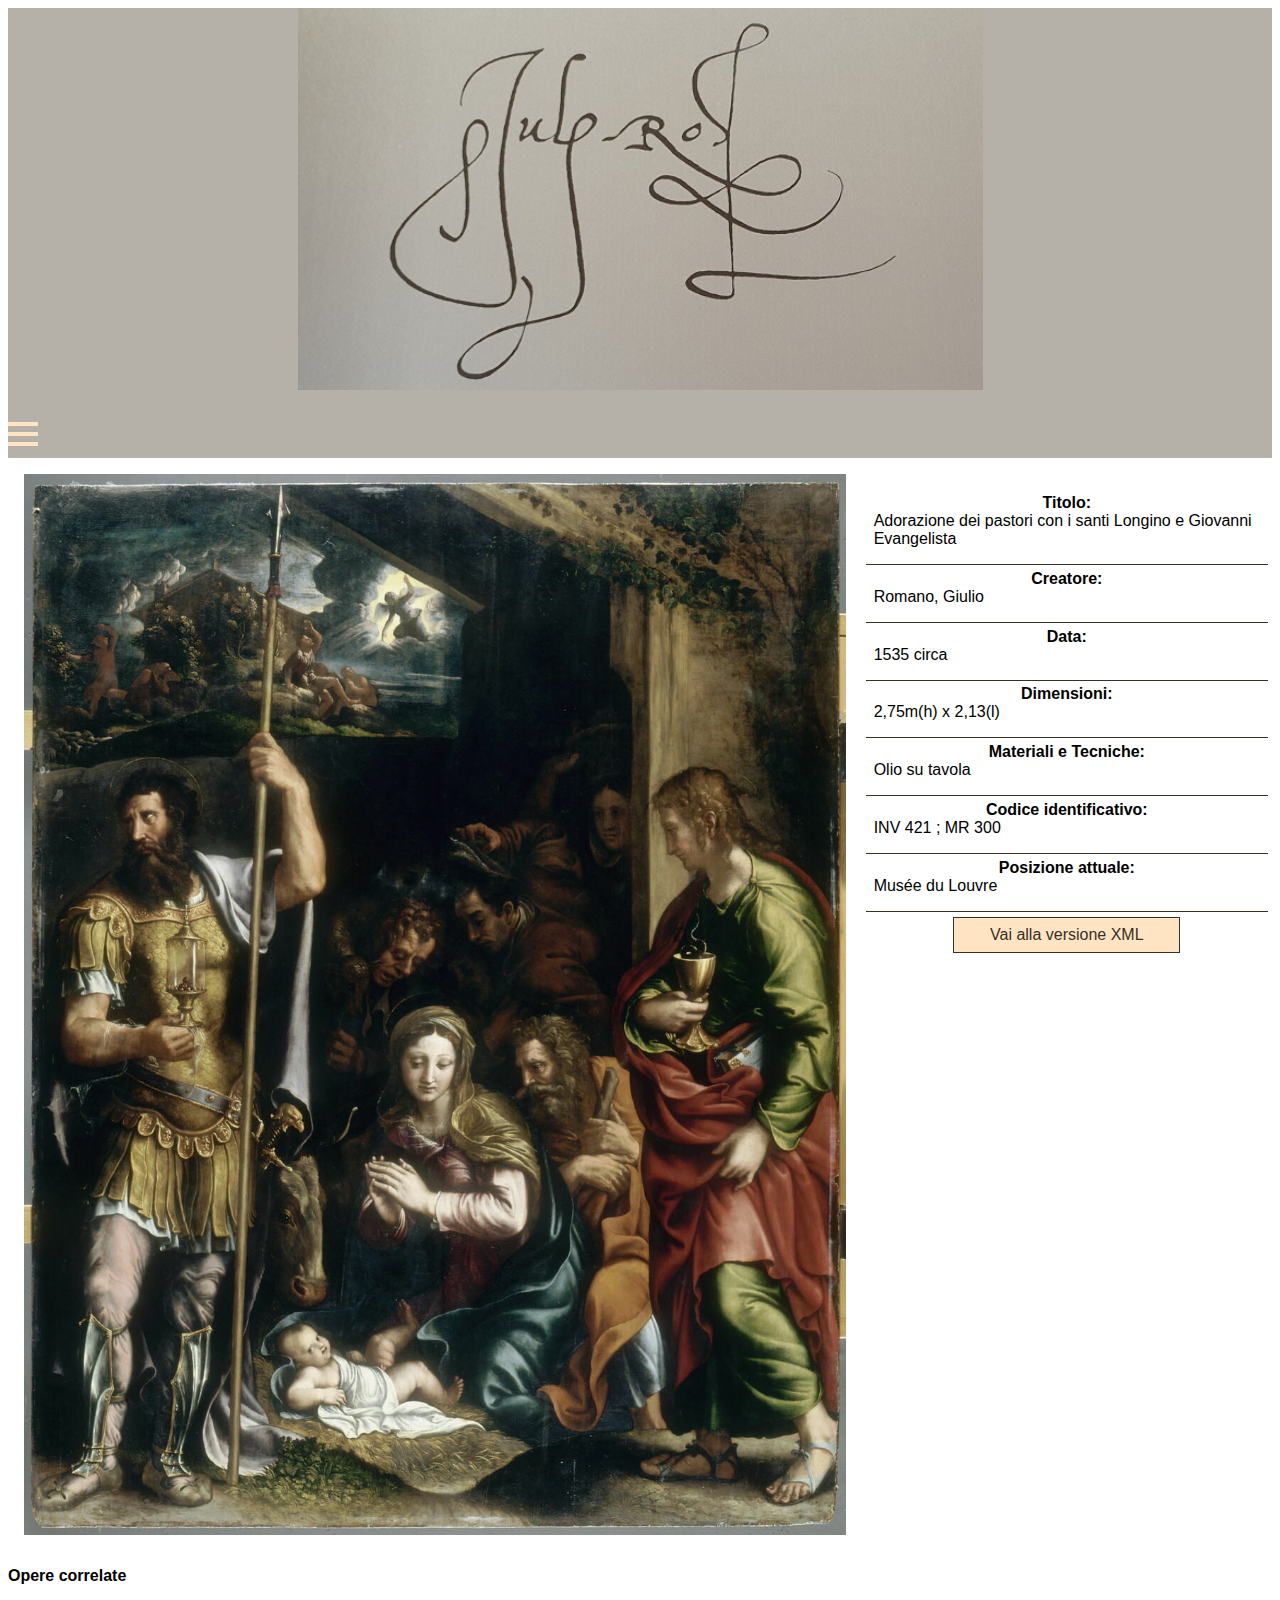
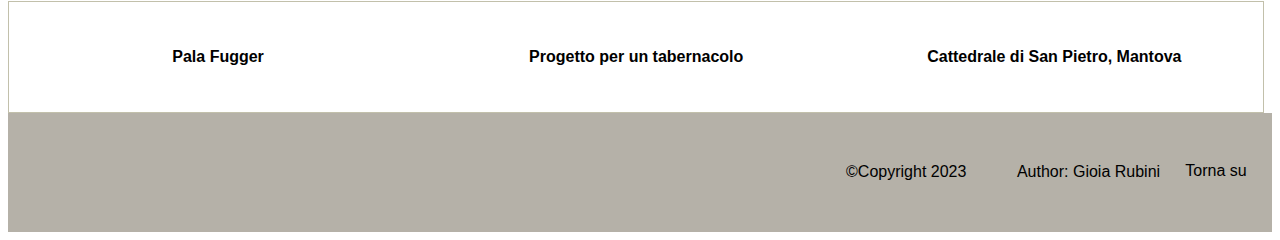
==== adorazione.html @ 1fb3ef5f "no immagini" ====
<!DOCTYPE html>
<html>
    <head>
        <meta charset="UTF-8">
        <meta name="viewport" content="width=device-width, initial-scale=1.0">      
        <meta author="Gioia Rubini">
        <title>Giulio Romano</title>
        <meta name="description" content="Sito dedicato alla figura di Giulio Romano, artista manierista del primo Cinquecento. Contiene il catalogo delle opere da lui realizzate in ogni campo.">
        <link rel="stylesheet" href="stili.css">
        <link rel="schema.DCTERMS" href="https://purl.org/dc/terms/">
        <link rel="DCTERMS.isReferencedBy" href="doc123">
    </head>
    <body>
        <header class="FirmaGiulio" class="FirmaGiuliopiccola">
            <a href="index.html"></a>
        </header>
        <nav>
            <div id="hamburgerContainer" class="hamburgerMenu changeHamburgerIcon"  onclick="changeHamburgerIcon(); setInnerMenuBarVisibility();"> 
                <div class="rect1"></div>
                <div class="rect2"></div>
                <div class="rect3"></div>
            </div>
            <div id="innerMenuBarContainer" class="showInnerMenuBar" class="menuBar"> <!--contenitore delle voci di menù-->
                <a href="home.html" target="_self"> Home </a>
                <div class="dropdown">
                    <a class="dropbutton" href="#">Vita<i class="arrow down"></i></a>
                    <div class="dropdown-content">
                        <a href="biografia.html" target="_self">Biografia</a>
                        <a href="vasari.html" target="_self">Vasari racconta Giulio Romano</a>
                    </div>
                </div>
                <a href="catalogo.html" target="_self"> Catalogo </a>
                <a href="http://banchedatigonzaga.centropalazzote.it/giulioromano/index.php?page=Home" target="_blank">Altre risorse</a>
            </div>
            </div>
        </nav>
        <main class="mainItem">
            <section>
                <img src="GiulioRomano-Adorazione_dei_pastori.JPG" class="ImageItem">
                <article id="contenitoreDati">
                    <div class="datiOpera">
                        <span>Titolo:</span>
                        <p>Adorazione dei pastori con i santi Longino e Giovanni Evangelista</p>
                    </div>
                    <div class="datiOpera">
                        <span>Creatore:   </span>
                        <p><a href="https://viaf.org/viaf/74007636/" target="_blank" title="Identificativo VIAF di Romano, Giulio">Romano, Giulio</a></p>
                    </div>
                    <div class="datiOpera">
                        <span>Data:   </span>
                        <p>1535 circa</p>
                    </div>
                    <div class="datiOpera">
                        <span>Dimensioni:   </span>
                        <p>2,75m(h) x 2,13(l)</p>
                    </div>
                    <div class="datiOpera">
                        <span>Materiali e Tecniche:   </span>
                        <p>Olio su tavola</p>
                    </div>
                    <div class="datiOpera">
                        <span>Codice identificativo:  </span>
                        <p>INV 421 ; MR 300</p>
                    </div>
                    <div class="datiOpera">
                        <span>Posizione attuale:   </span>
                        <p>Musée du Louvre</p>
                    </div>                    
                    <a href="xml/adorazione.xml" class="xmlbutton">Vai alla versione XML</a>
                </article>
            </section>
            <aside>
                <article>
                    <h3>Opere correlate</h3>
                    <div class="Correlate">
                        <div class="immagineCorrelata">
                            <img src="Immagini/G.Romano-Sacra_Famiglia.jpg" alt="" class="responsiveImage">
                            <h6>Pala Fugger</h6>
                        </div>
                        <div class="immagineCorrelata">
                            <img src="Immagini/G.Romano-Progetto_Tabernacolo.jpg" alt="" class="responsiveImage">
                            <h6>Progetto per un tabernacolo</h6>
                        </div>
                        <div class="immagineCorrelata">
                            <img src="Immagini/G.Romano-Duomo.jpg" alt="" class="responsiveImage">
                            <h6>Cattedrale di San Pietro, Mantova</h6>
                        </div>
                </article>
            </aside>
        </main>
        <footer>
            <div>&copy;Copyright 2023</div>
            <div>Author: Gioia Rubini</div>
            <a href="#hamburgerContainer" class="Top">Torna su</a>
        </footer>
        <script src="ult.js"></script>
    </body>
</html>
---- stili.css ----
* {
    font-size: 1rem;
    font-family: Verdana, Geneva, Tahoma, sans-serif;
}

header {
    background-color: #B5B1A8;
    height: 20vw;
    padding-top:5%;
    padding-left: 3%;
    padding-right: 3%;
    padding-bottom: 5%;
}
.FirmaGiulio {
    background-image: url("firma_Giulio_Romano_red.jpg");
    background-size: contain;   
    background-repeat: no-repeat;
    background-position:top;
    display: grid;
}


/*NAV*/
nav {
    background-color: #B5B1A8;
    padding-bottom: 0.5%;
}
.hideInnerMenuBar {
	display: flex;
}

.showInnerMenuBar {
  	display: none;
}

.menuBar {
    display: flex;
    flex-direction: row;
    /*justify-content: space-betweem;*/
}

#innerMenuBarContainer > a {
    padding: 2% 3%;
    text-decoration: none; /*toglie la sottolineatura tipica di un link*/
    text-align: center;
    color: bisque;
    flex-basis: fit-content;
    flex-grow: 1;
}

#innerMenuBarContainer > a:hover {
    background-color: bisque;
    color: #B5B1A8;
}

.hamburgerMenu {
    cursor: pointer;
    margin-left: auto; /*alternativa a align-self: flex-end*/
    /*align-self: flex-end;*/
    padding-top:2%;
}

.rect1, .rect2, .rect3 /* queste sono le linee rette*/ { 
    width: 30px;
    height: 4px;
    background-color: bisque;
    margin: 6px 0px;
    transition: 0.5s;
}

.changeHamburgerIcon .rect1 {
    transform: rotate(-45deg) translate(-8px, 6px);
    -webkit-transform: rotate(-45deg) translate(-8px, 6px);
}

.changeHamburgerIcon .rect2 {
    opacity: 0;
}

.changeHamburgerIcon .rect3 {
    transform: rotate(45deg) translate(-8px, -6px);
    -webkit-transform: rotate(45deg) translate(-8px, -6px); 
}

/*Dropdown button*/
.dropbutton {
    display: blocK;
    background-color: #B5B1A8;
    color: bisque;
    padding: 2% 3%;
    text-align: center;
    text-decoration: none;
    border: 0;
    outline: none;
    margin: 0
}
.dropdown:hover .arrow:hover {
    background-color: bisque;
    color: #B5B1A8;
}
.dropdown {
    position: relative;
    display:inline-block;
    padding: 2% 3%;
    text-decoration: none;
    text-align: center;
    color: bisque;
    flex-grow: 1.2;
}

.dropdown-content {
    display: none;
    position:absolute;
    background-color: #B5B1A8;
    min-width: 130%;
    text-align: left;
    overflow: auto;
    box-shadow: 0px 8px 16px 0px rgba(0,0,0,0.2);
    z-index: 1;
    left: 0;
}
.dropdown-content a {
    color: bisque;
    padding: 2% 3%;
    text-decoration: none;
    display: block;
}
.dropdown-content a:hover {
    background-color: bisque;
    padding: 2% 3%;
    color: #B5B1A8;
}
.dropdown:hover .dropdown-content{display: block;}
.dropdown:hover .dropbutton {
    background-color: bisque;
    color: #C2B5AB;
}
.arrow {
    border: 1px solid bisque;
    border-width: 0 3px 3px 0;
    display: inline-block;
    padding: 5px;
    margin-left: 5%;
  }
  .down {
    transform: rotate(45deg);
    -webkit-transform: rotate(45deg);
  }  




.DisegnoBackground {
    background-color:#7E8B90;
    background-image: url("Giulio_Romano-disegno.jpg");
    height: 60vw;
    background-size: contain;
    background-repeat: no-repeat;
    background-position: center;
    display: flex;
    flex-direction: column-reverse;
    flex-wrap: nowrap;
    justify-content: space-evenly;
    align-items: center;
    margin-bottom: 0;
}
h1, #Sottotitolo {
    color: #363026;
}
h1#Giulio {
    font-size: 5.5em;
    letter-spacing: 0.1em;
}
h5#Sottotitolo{
    font-size: 3em;
}
#Sottotitolo > em {
    font-style: italic;
    font-size: 1.3em;
}



section{
    margin: 1em;
    width: 70%;
}


/*Vita*/
#VitaGiulio {
    display: flex;
    flex-direction: column;
    align-items: center;
    color: black;
}

#VasariGiulio {
    display: flex;
    flex-direction: column;
    align-items: center;
    color: black;
}
#VitaGiulio > img {
    color: black;
}
a {
    text-decoration: none;
}
#VasariGiulio > a:visited, #VitaGiulio > a:visited{
    color: #000000;
}

main {
    display: flex;
}

aside {
    float: right;
    width: 27%;
}
.responsiveImage {
    display: block;
    width: 100%;
    height: auto;
}

/*Footer*/
footer {
    display: flex;
    flex-direction: row;
    background-color: #B5B1A8;
    padding: 2%;
    margin: 0;
    justify-content: flex-end;
}

footer > div {
    border: #B5B1A8 1px solid;
    padding: 2%;
    align-self: flex-start;
}
.Top {
    text-decoration: none;
    color: #000000;
    padding-top:2%;
}

/*Esplora il catalogo Catalogo*/
Article > h2 {
    text-align: center;
}
article > button {
    background-color: #C2B5AB; 
    width: 100%;
    border: none;
    color:black;
    padding: 3% 8%;
    text-align: center;
    text-decoration: none;
    display: inline-block;
    font-size: 1rem;
}
button:hover {
    background-color:#C2C0AB;
}
.panel {
    padding:0 2%;
    background-color:bisque;
    display: none;
    overflow: hidden;
}

/*Pagina - Vite Vasari*/

#vasariSection > h2{
    text-align: center;
    font-size: 2rem;
}
#vasariSection > h3 {
    font-size: 1.7rem;
    text-align: center;
}
h3 > em{
    font-style: italic;
    font-size: 1.7rem;
}
em.vasariscritte {
    font-style: italic;
    font-size: 1.3rem;
}
.vasaritext > h5, .vasaritext > h3{
    text-align: center;
}
.vasaritext >h3 {
    font-size: 1.5rem;
}
.vasaritext > h5 {
    font-size: 1.3rem;
}
.titoloCapitolo, .sottotitoloCapitolo {
    text-align: center;
}
.testoVasari {
    text-align: justify;
}
.quote {
    text-align: center;
}
#catalogoMobile {
    position: sticky;
    top: 0;
}
#catalogoMobile > h3 {
    text-align: center;
}

/*Pagina - Catalogo*/
.FirmaGiuliopiccola {
    background-color: #B5B1A8;
    height: 10vw;
    padding-top:5%;
    padding-left: 3%;
    padding-right: 3%;
    padding-bottom: 5;
}
.sectionCatalogo > h2 {
    font-size: 2em;
    text-align: center;
}
#buttonContainer {
    float: left;
    display: flex;
    flex-direction: column;
    justify-items: flex-end;
    align-items: stretch;
    margin-top: 2%;
}
#listaFiltri {
    display: none;
}
.flexcard {
    display: flex;
    flex-direction: row;
    flex-wrap: wrap;
    overflow: hidden;
    margin-top: 20px;
}
.card {
    background-color: #C2B5AB;
    color: #000000;
    box-shadow: 0 4px 8px 0 rgba(0,0,0,0.2);
    transition: 0.3s;
    border-radius: 5px;
    width: 30vw;
    height: auto;
    margin:3% 2%;
    display: none;
    text-align: center;
    line-height: 100px;
}
.card:hover {
    box-shadow: 0 8px 16px 0 rgba(0,0,0,0.2);
}
.container {
    padding: 2px 16px;
}
div.card > img {
    border-radius: 5px 5px 0 0;
}
.container > p {
    line-height: 1.5;
}
.show {
    display: block;
}
.bcatalogo {
    border: none;
    outline: none;
    margin: 2% 0;
    padding: 3% 4%;
    background-color: bisque;
    cursor: pointer;
    color: #363026;
}
.bcatalogo:hover{
    background-color: #C2B5AB;
}
.bcatalogo.active {
    background-color: #666;
    color: #fff;
}
.bcatalogo:active{
    background-color: #363026;
    color: #fff;
}
.bcatalogo::after{
    background-color: #363026;
    color: #fff;
}
#buttonContainer > a {
    color: #363026;
    text-decoration: none;
    background-color: bisque;
    color: #363026;
    padding: 3% 4%;
    text-align: center;
}
#buttonContainer > a:hover{
    background-color: #C2B5AB;
    color: bisque;
}


/*item*/
.ImageItem {
    width: 65%;
}
#contenitoreDati {
    min-height: 1px;
    padding: 1.25rem;
    float: right;
}
.datiOpera{
    margin-top:0;
    margin-bottom: 0.3rem;
    border-bottom:0.5px solid #363026;
    display: flex;
    flex-direction: column;
}
.datiOpera > p {
    margin-left: 2%;
    margin-top: 0;
}
.datiOpera > span {
    text-align: center;
    font-weight: bold;
}
.Correlate {
    display: flex;
    flex-direction: row;
    border: 1px solid #C2C0AB;
    width: 98vw;
}
.immagineCorrelata {
    width: 100%;
    height: auto;
}
.immagineCorrelata:hover{
    border: 1px solid #666;

}
.immagineCorrelata > img {
    display: block;
  margin-left: auto;
  margin-right: auto;
  width: 100%;
}
.immagineCorrelata > h6 {
    padding: 2%;
    text-align: center;
}
.mainItem{
    display: flex;
    flex-direction: column;
}
.mainItem > section {
    display: flex;
    flex-direction: row;
    width: 100%;
}
.xmlbutton{
    border: 1px solid #363026;
    background-color: bisque;
    color: #363026;
    padding: 2% 3%;
    text-align: center;
    margin-left: auto;
    margin-right: auto;
    display: block;
    width: 50%;
}
p > a {
    color: #000000;
}



@media screen and (max-width:1100px) {
    h1#Giulio {
        font-size: 3rem;
    }
    h5#Sottotitolo {
        font-size: 2em;
    }
}
@media screen and (max-width:900px) {
    .showInnerMenuBar {
        display: none;
    }
    .hideInnerMenuBar {
        flex-direction: column;
    }
    .columnCatalogo {
        width: 50%;
    }
    
    .FirmaGiulio {
        width: auto;
        height: auto;
    }
    #innerMenuBarContainer {
        overflow: hidden;
        background-color: #B5B1A8;
        position: relative;
    }
    .dropdown {
        display: flex;
        justify-content: center;
    }
    #innerMenuBarContainer a .dropdown{
        color: black;
        padding:1.5%;
        text-decoration: none;
        font-size: 0.7em;
        display: block;
    }
    #innerMenuBarContainer a:hover .dropdown:hover {
        background-color: #C2B5AB;
        color: #000000;
    }
    .active {
        background-color: #C2B5AB;
        color: #000000;
    }
.dropdown-content {
    display: none;
    position:absolute;
    background-color: #B5B1A8;
    min-width: 130%;
    text-align: left;
    overflow: auto;
    box-shadow: 0px 8px 16px 0px rgba(0,0,0,0.2);
    z-index: 1;
    left: 0;
}
.dropdown-content a {
    color: bisque;
    padding: 2% 3%;
    text-decoration: none;
    display: block;
}
.dropdown-content a:hover {
    background-color: bisque;
    padding: 2% 3%;
    color: #B5B1A8;
}
.dropdown:hover .dropdown-content{display: block;}
.dropdown:hover .dropbutton {
    background-color: bisque;
    color: #C2B5AB;
}
}

@media screen and (max-width:750px) {
    h1#Giulio {
        font-size: 2rem;
    }
    h5#Sottotitolo {
        font-size: 1.3em;
    }
}

@media screen and (max-width:450px) {
    .mainCatalogo {
        flex-direction: column;
    }
    .sectionCatalogo {
        margin-left: 12%;
    }
    #listaFiltri {
        display: inline-block;
        border: #000000;
        background-color: antiquewhite;
        color: #363026;
        position: relative;
    }
    #contenutoFiltri {
        display: none;
        position: relative;
        z-index: 1;
    }
    #buttonContainer:hover #contenutoFiltri {
        display:inline;
    }
    #contenutoFiltri {
        border: 1px solid black;
        width: 98vw;
    }
    .filtriMobile {
        display: flex;
        flex-direction: row;
        flex-wrap: wrap;
    }
    .bcatalogo {
        margin-left: 2%;
    }
    .flexcard {
        flex-direction: column;
        align-items: center;
        width: 70vw;
    }
    .responsiveImageMobile {
        width: 60vw;
        height: auto;
    }
    .card {
        width: 60vw;
    }
    h1#Giulio {
        font-size: 1.3rem;
    }
    h5#Sottotitolo {
        font-size: 0.7em;
    }
    #All {
        flex-direction: column;
    }
}





@media(prefers-reduced-motion) /* rallenta lo scroll rapido in caso di software impostati dall'utente con disabilità che diano la possibilità di rallentare*/
    {
        html:focus-within {
            scroll-behavior: auto;
        }
    }
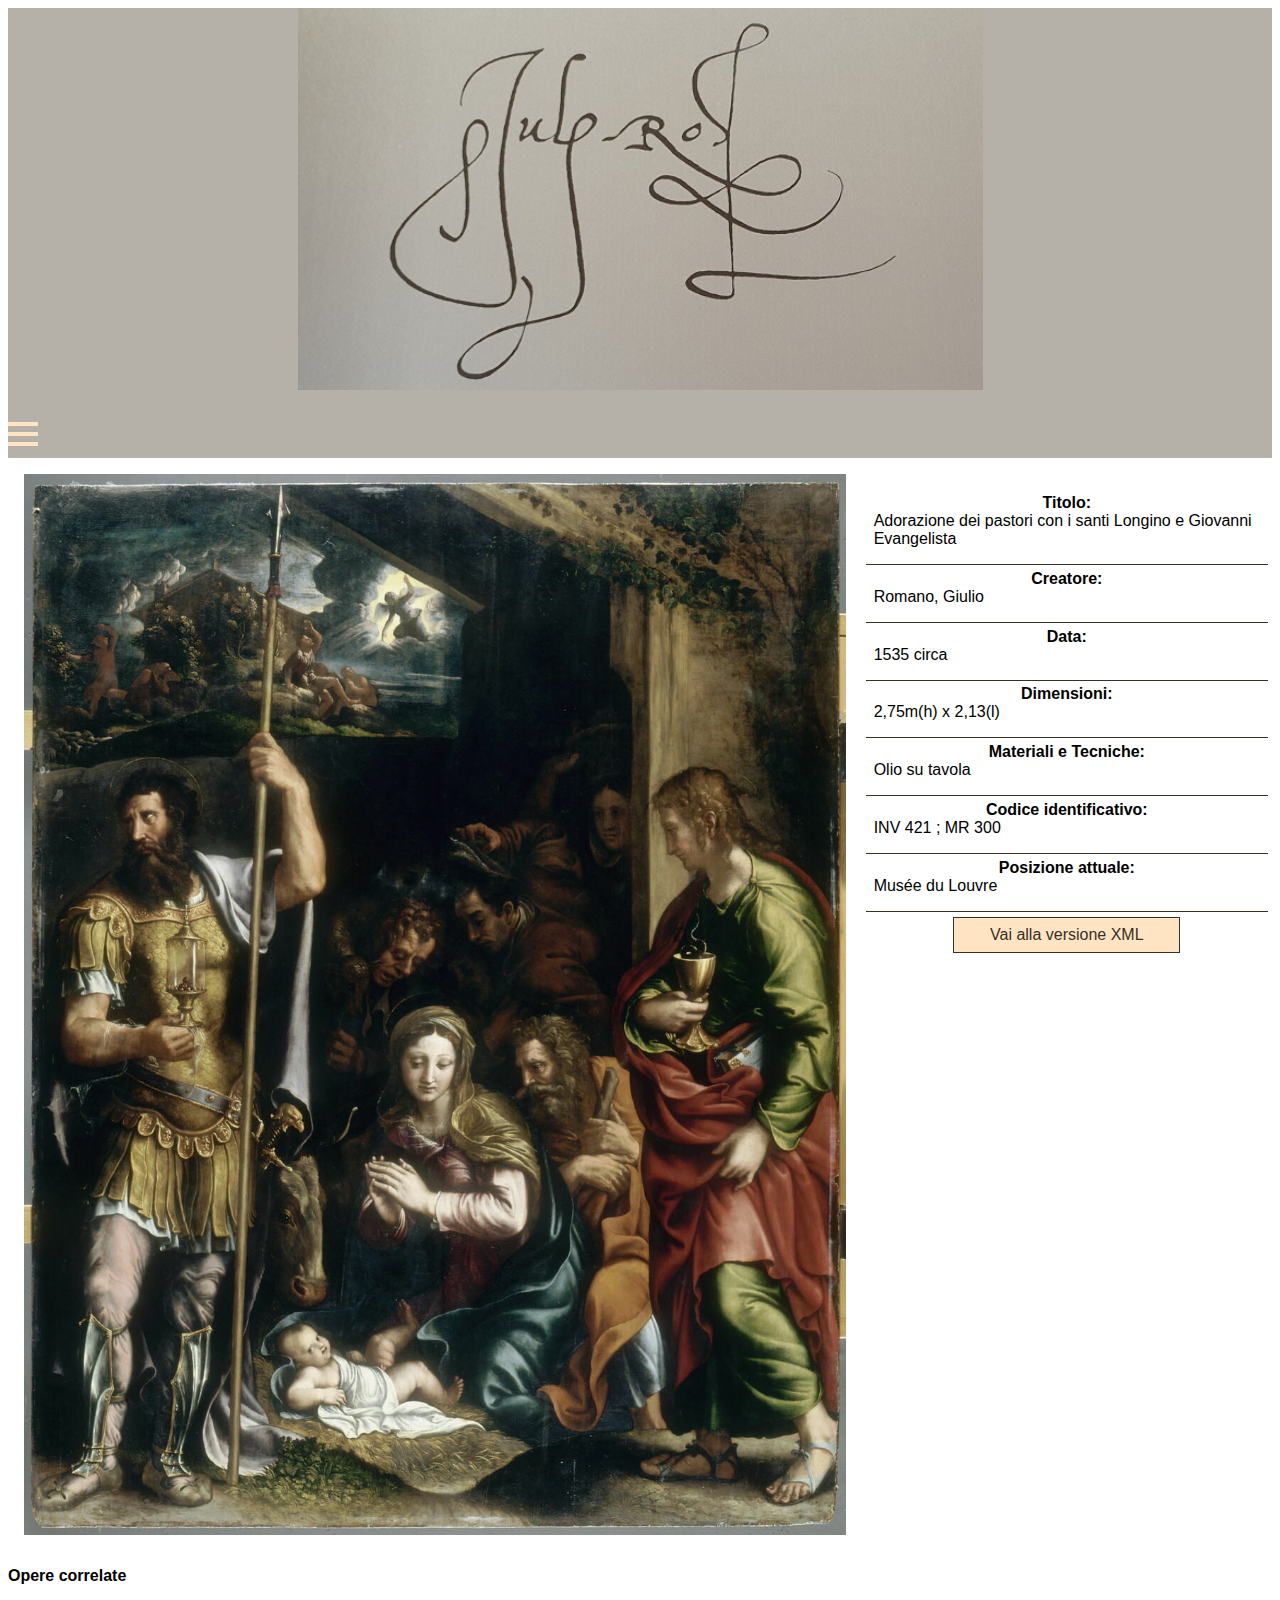
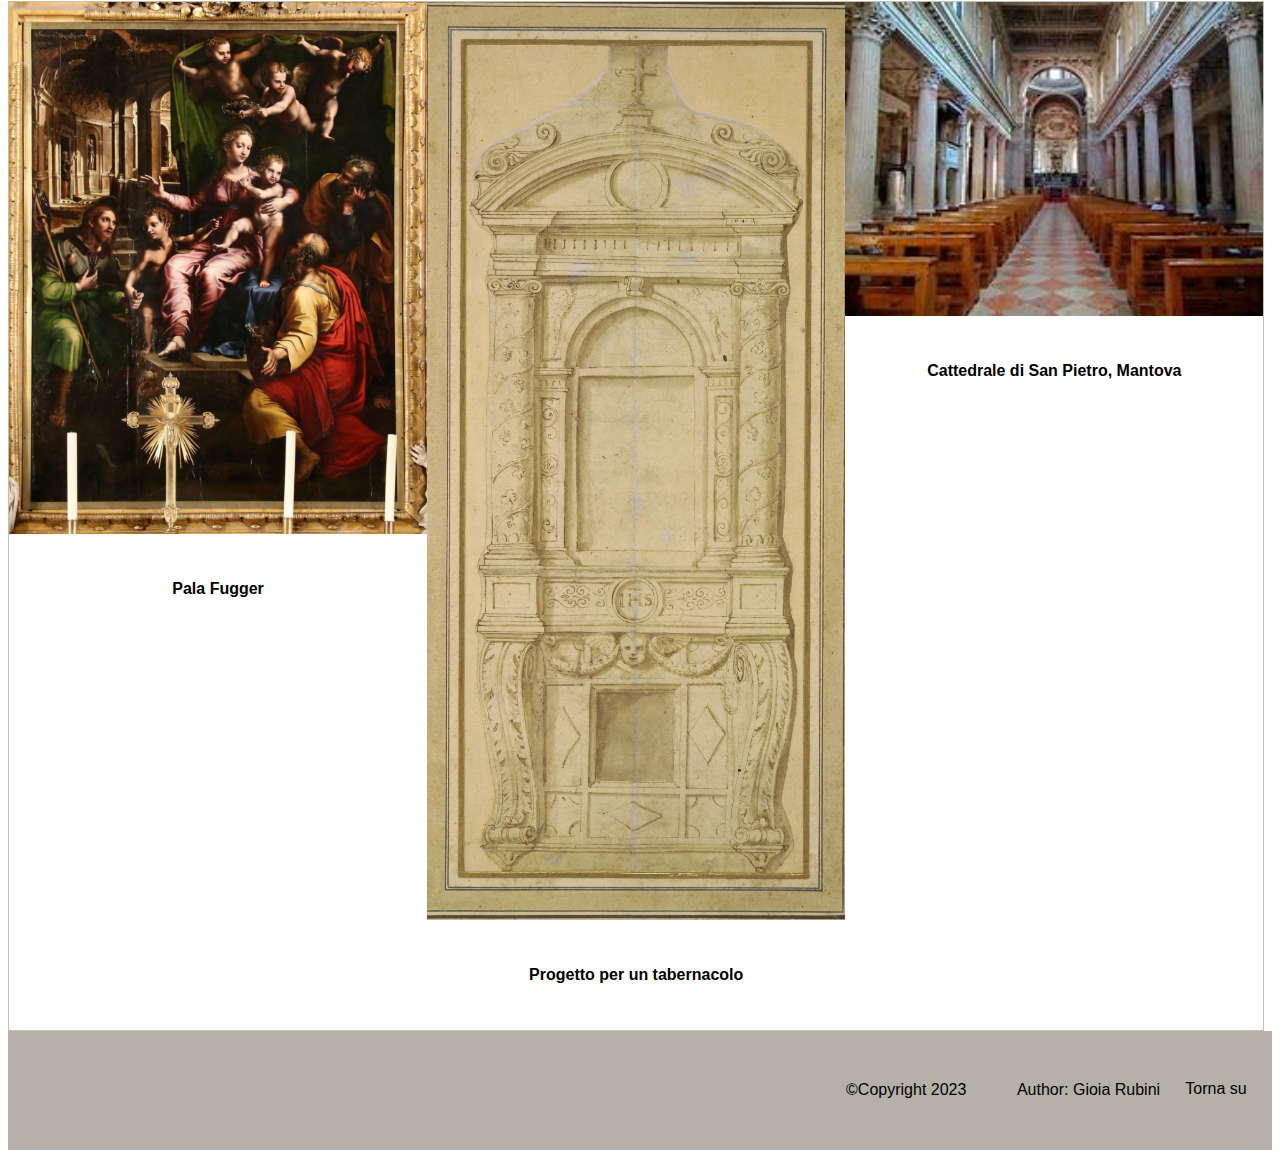
==== commit 52dea3f4: "idem prima con le immagini correlate" ====
--- a/adorazione.html
+++ b/adorazione.html
@@ -74,15 +74,15 @@
                     <h3>Opere correlate</h3>
                     <div class="Correlate">
                         <div class="immagineCorrelata">
-                            <img src="Immagini/G.Romano-Sacra_Famiglia.jpg" alt="" class="responsiveImage">
+                            <img src="G.Romano-Sacra_Famiglia.jpg" alt="" class="responsiveImage">
                             <h6>Pala Fugger</h6>
                         </div>
                         <div class="immagineCorrelata">
-                            <img src="Immagini/G.Romano-Progetto_Tabernacolo.jpg" alt="" class="responsiveImage">
+                            <img src="G.Romano-Progetto_Tabernacolo.jpg" alt="" class="responsiveImage">
                             <h6>Progetto per un tabernacolo</h6>
                         </div>
                         <div class="immagineCorrelata">
-                            <img src="Immagini/G.Romano-Duomo.jpg" alt="" class="responsiveImage">
+                            <img src="G.Romano-Duomo.jpg" alt="" class="responsiveImage">
                             <h6>Cattedrale di San Pietro, Mantova</h6>
                         </div>
                 </article>
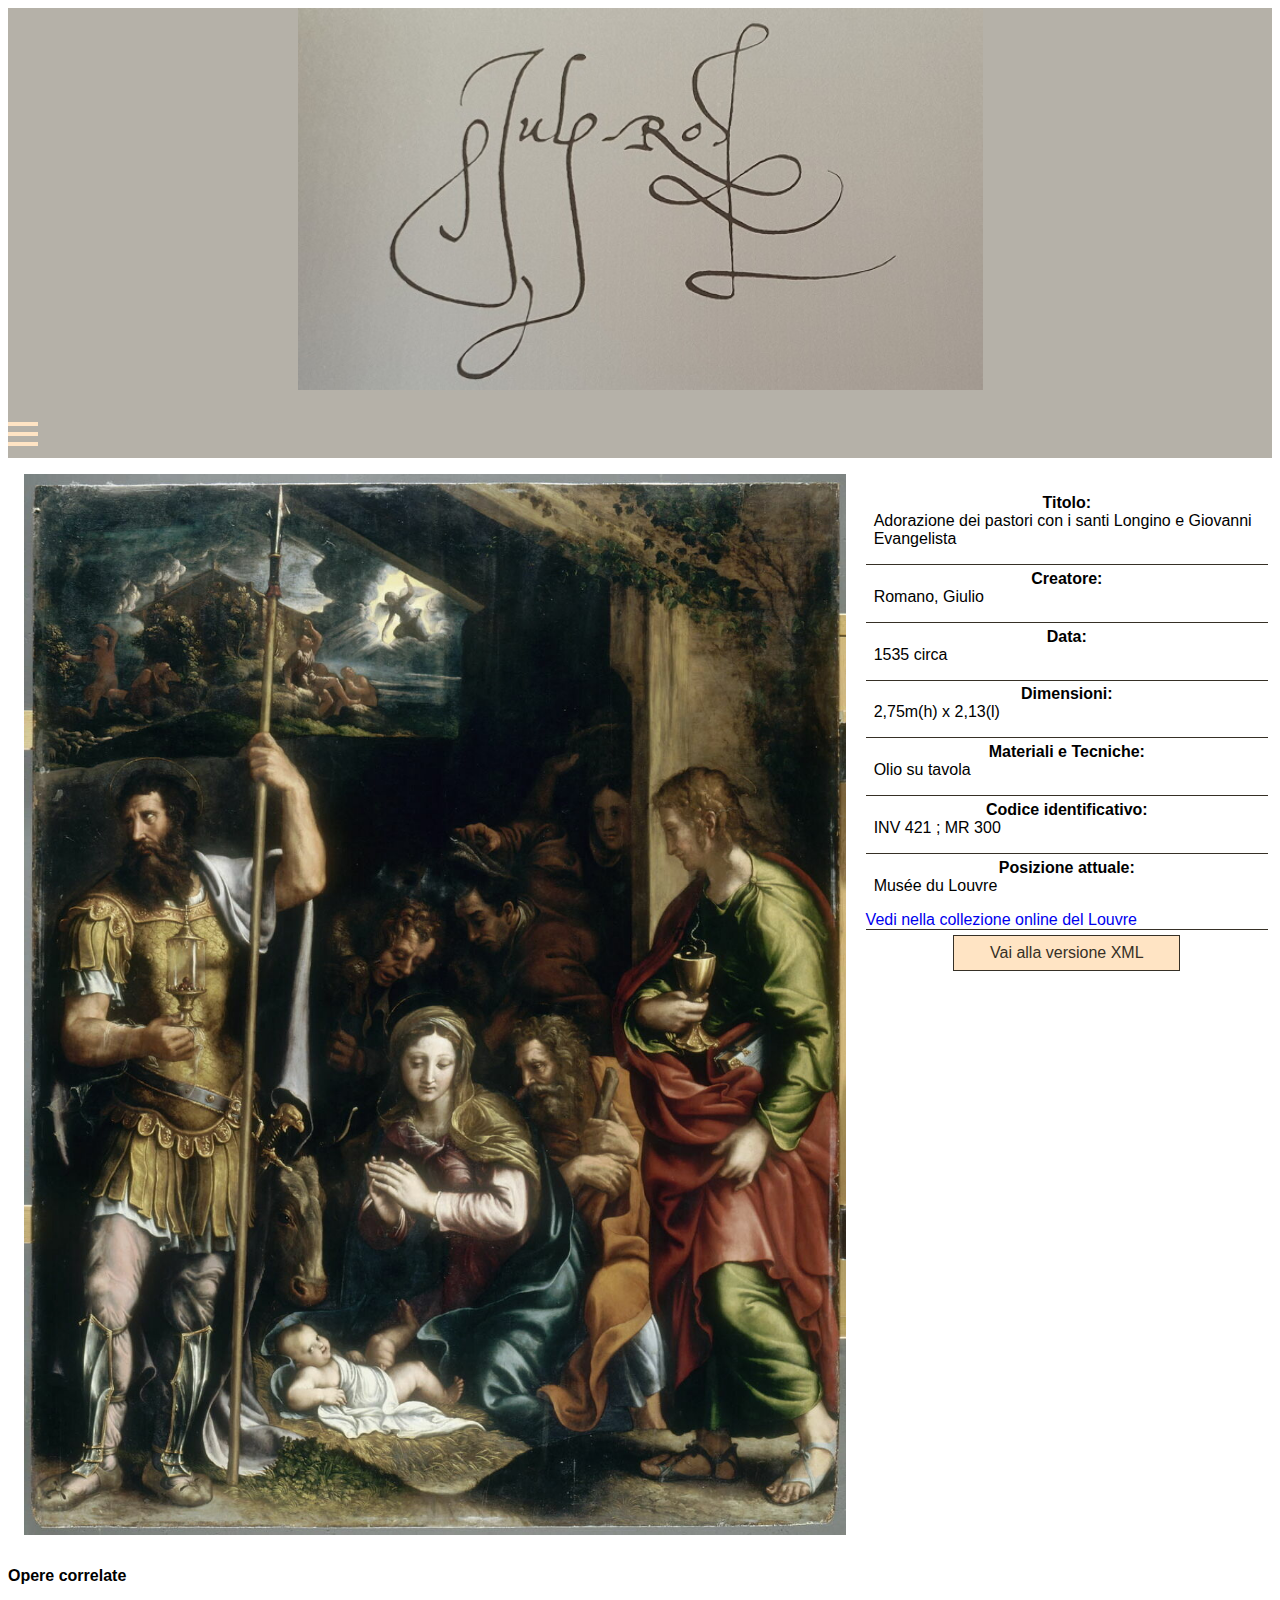
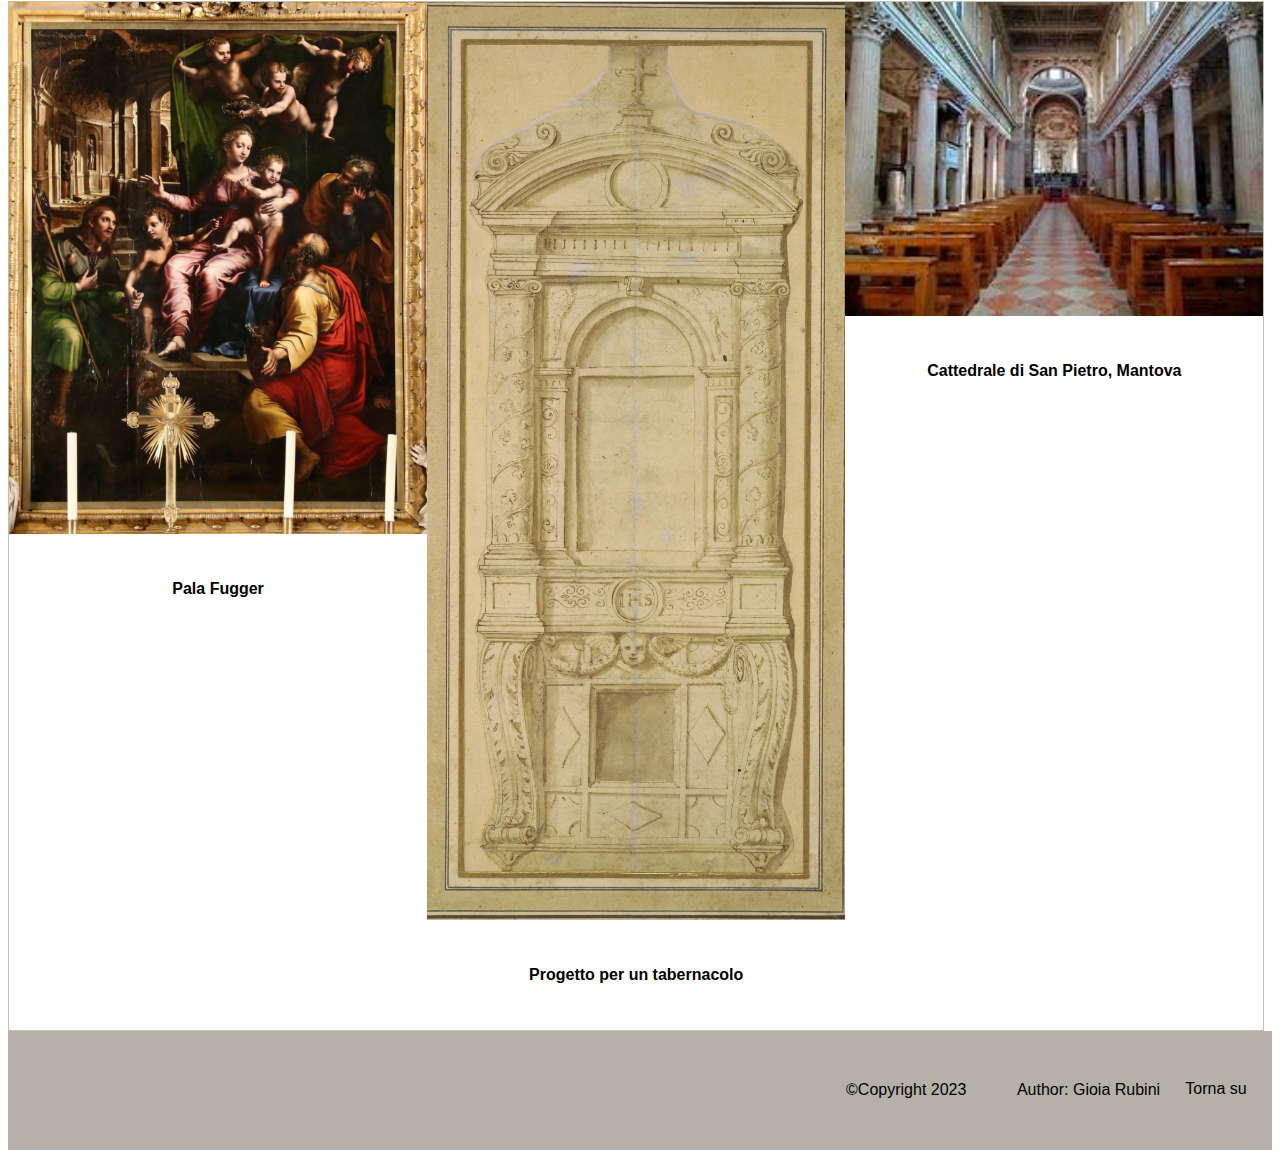
==== commit f99a946c: "aggiunta sito louvre" ====
--- a/adorazione.html
+++ b/adorazione.html
@@ -21,7 +21,7 @@
                 <div class="rect3"></div>
             </div>
             <div id="innerMenuBarContainer" class="showInnerMenuBar" class="menuBar"> <!--contenitore delle voci di menù-->
-                <a href="home.html" target="_self"> Home </a>
+                <a href="index.html" target="_self"> Home </a>
                 <div class="dropdown">
                     <a class="dropbutton" href="#">Vita<i class="arrow down"></i></a>
                     <div class="dropdown-content">
@@ -65,8 +65,9 @@
                     <div class="datiOpera">
                         <span>Posizione attuale:   </span>
                         <p>Musée du Louvre</p>
+                        <a href="https://collections.louvre.fr/en/ark:/53355/cl010066776">Vedi nella collezione online del Louvre</a>
                     </div>                    
-                    <a href="xml/adorazione.xml" class="xmlbutton">Vai alla versione XML</a>
+                    <a href="adorazione.xml" class="xmlbutton">Vai alla versione XML</a>
                 </article>
             </section>
             <aside>
--- a/stili.css
+++ b/stili.css
@@ -560,6 +560,9 @@
     background-color: bisque;
     color: #C2B5AB;
 }
+#contenitoreDati {
+	flex-direction: column;
+}
 }
 
 @media screen and (max-width:750px) {
@@ -569,6 +572,18 @@
     h5#Sottotitolo {
         font-size: 1.3em;
     }
+	main {
+        flex-direction: column;
+    }
+    #Vasarisection {
+        width: auto;
+    }
+    #VasariGiulio, #VitaGiulio {
+        width: 90vw;
+    }
+	button.Catalogo {
+		width:80vw;
+}
 }
 
 @media screen and (max-width:450px) {
@@ -623,7 +638,7 @@
     h5#Sottotitolo {
         font-size: 0.7em;
     }
-    #All {
+    #All, .mainItem, .mainItem section {
         flex-direction: column;
     }
 }
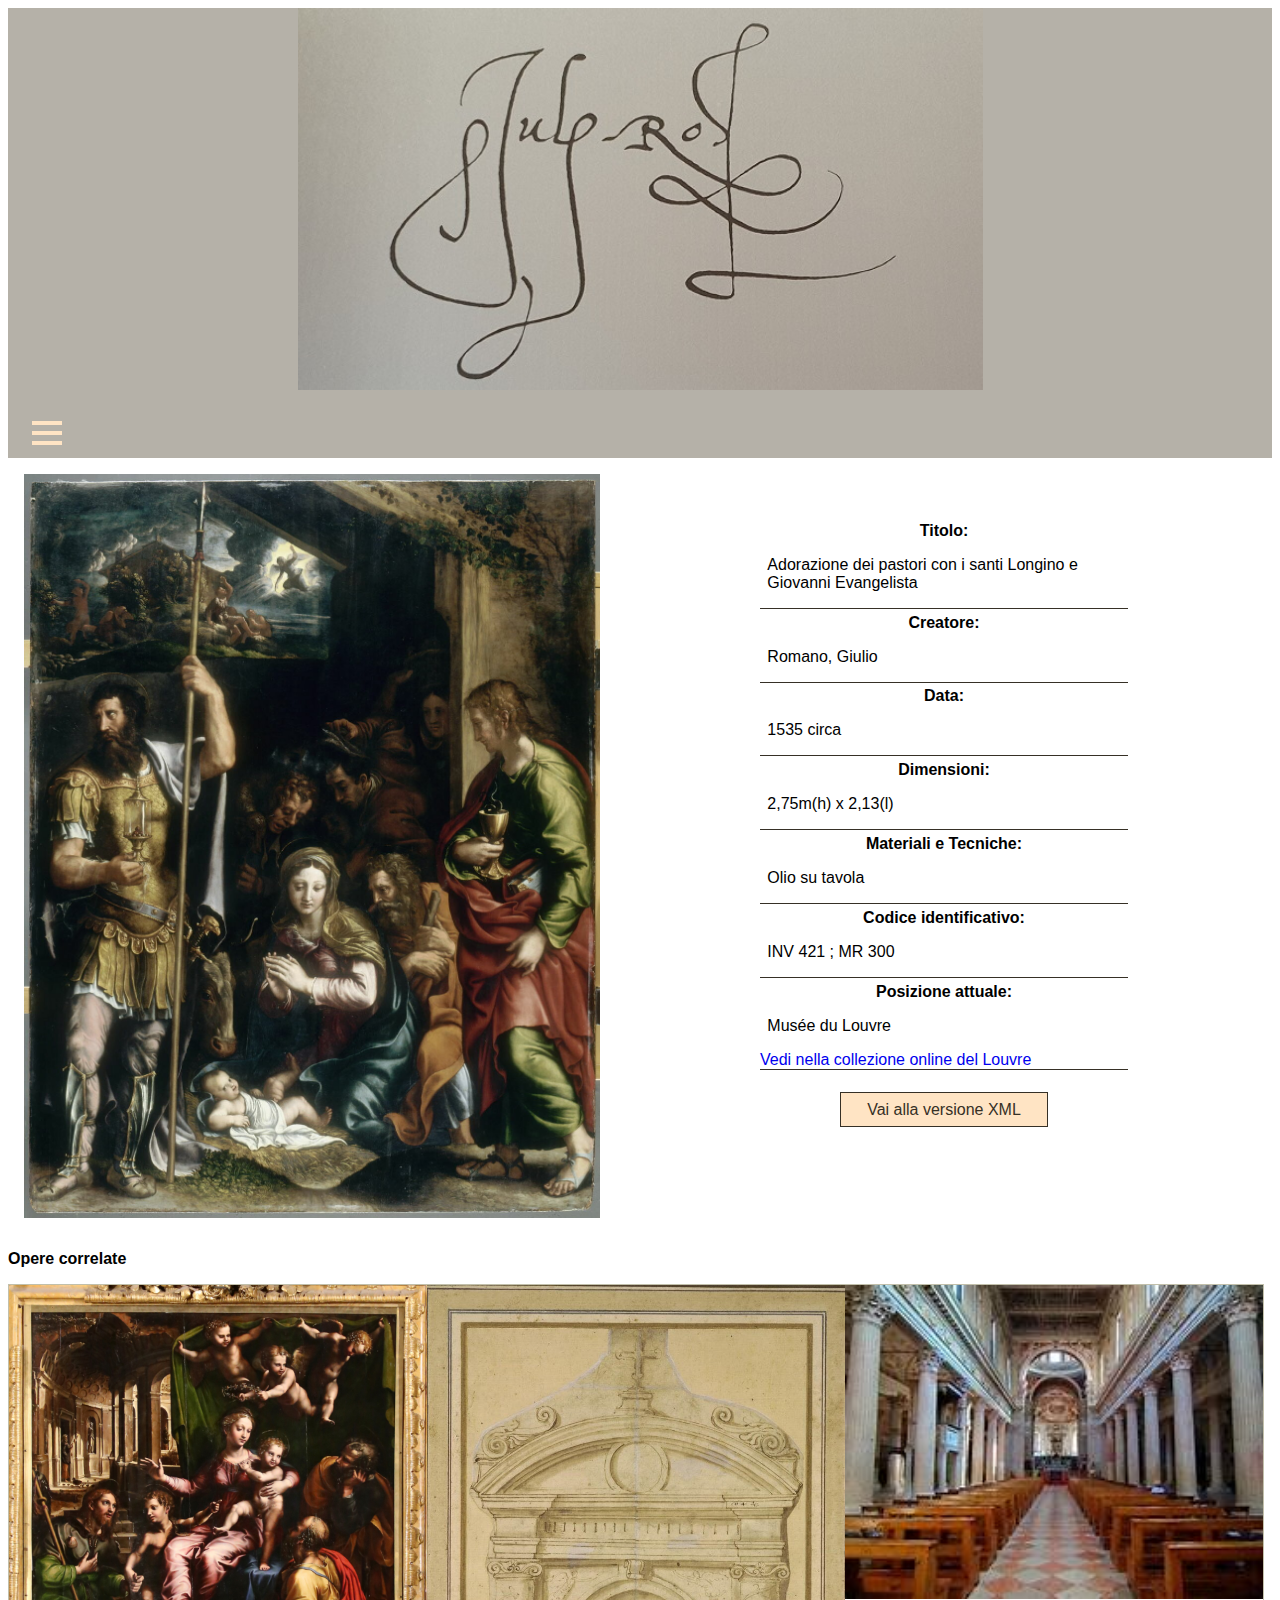
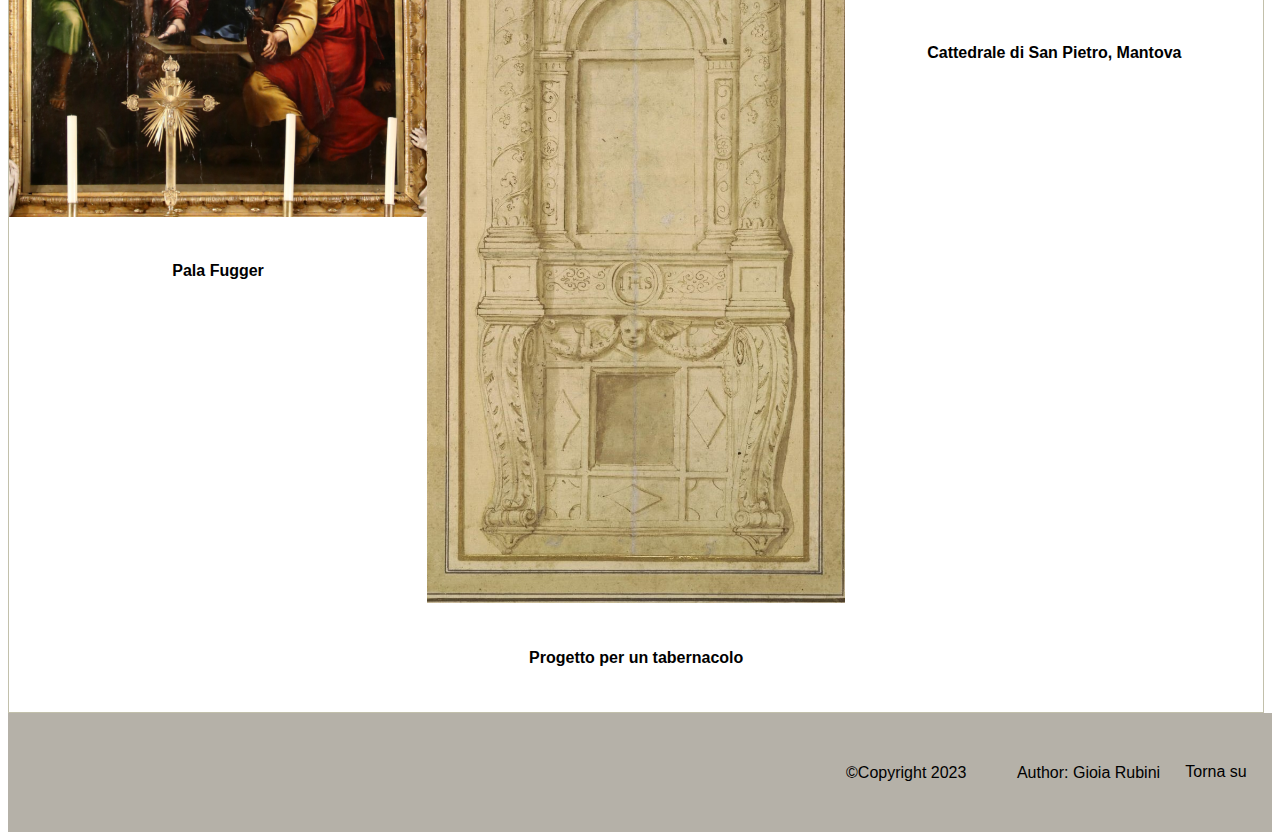
==== commit d08bf71e: "Update adorazione.html" ====
--- a/adorazione.html
+++ b/adorazione.html
@@ -66,8 +66,11 @@
                         <span>Posizione attuale:   </span>
                         <p>Musée du Louvre</p>
                         <a href="https://collections.louvre.fr/en/ark:/53355/cl010066776">Vedi nella collezione online del Louvre</a>
-                    </div>                    
+                    </div>
+                    <br>
+                    <div>
                     <a href="adorazione.xml" class="xmlbutton">Vai alla versione XML</a>
+                    </div>
                 </article>
             </section>
             <aside>
--- a/stili.css
+++ b/stili.css
@@ -24,6 +24,7 @@
 nav {
     background-color: #B5B1A8;
     padding-bottom: 0.5%;
+    padding-left: 0.5rem;
 }
 .hideInnerMenuBar {
 	display: flex;
@@ -55,7 +56,7 @@
 
 .hamburgerMenu {
     cursor: pointer;
-    margin-left: auto; /*alternativa a align-self: flex-end*/
+    margin-left: 1rem; /*alternativa a align-self: flex-end* o margin-left:auto/
     /*align-self: flex-end;*/
     padding-top:2%;
 }
@@ -414,11 +415,11 @@
 
 /*item*/
 .ImageItem {
-    width: 65%;
+    width: 45vw;
 }
 #contenitoreDati {
     min-height: 1px;
-    padding: 1.25rem;
+    padding: 3rem 10rem;
     float: right;
 }
 .datiOpera{
@@ -435,6 +436,7 @@
 .datiOpera > span {
     text-align: center;
     font-weight: bold;
+    padding-bottom: 1rem;
 }
 .Correlate {
     display: flex;
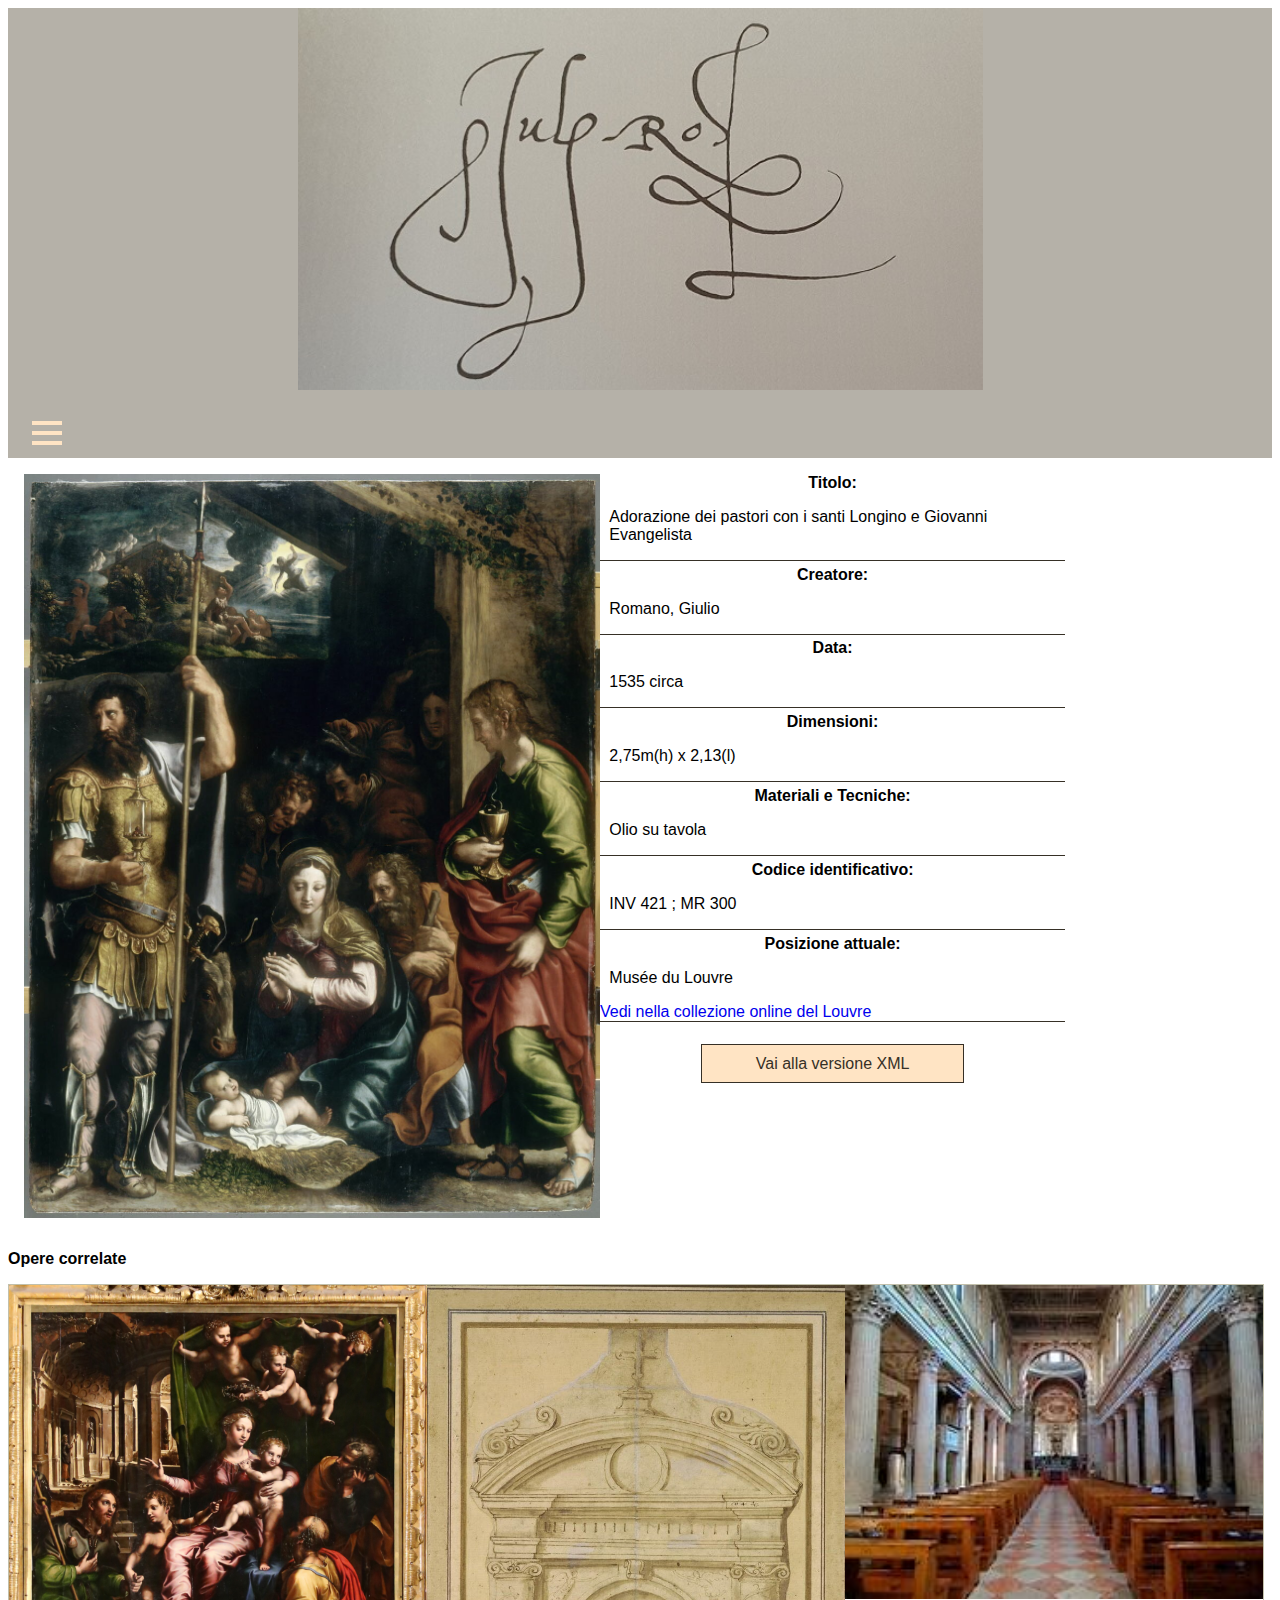
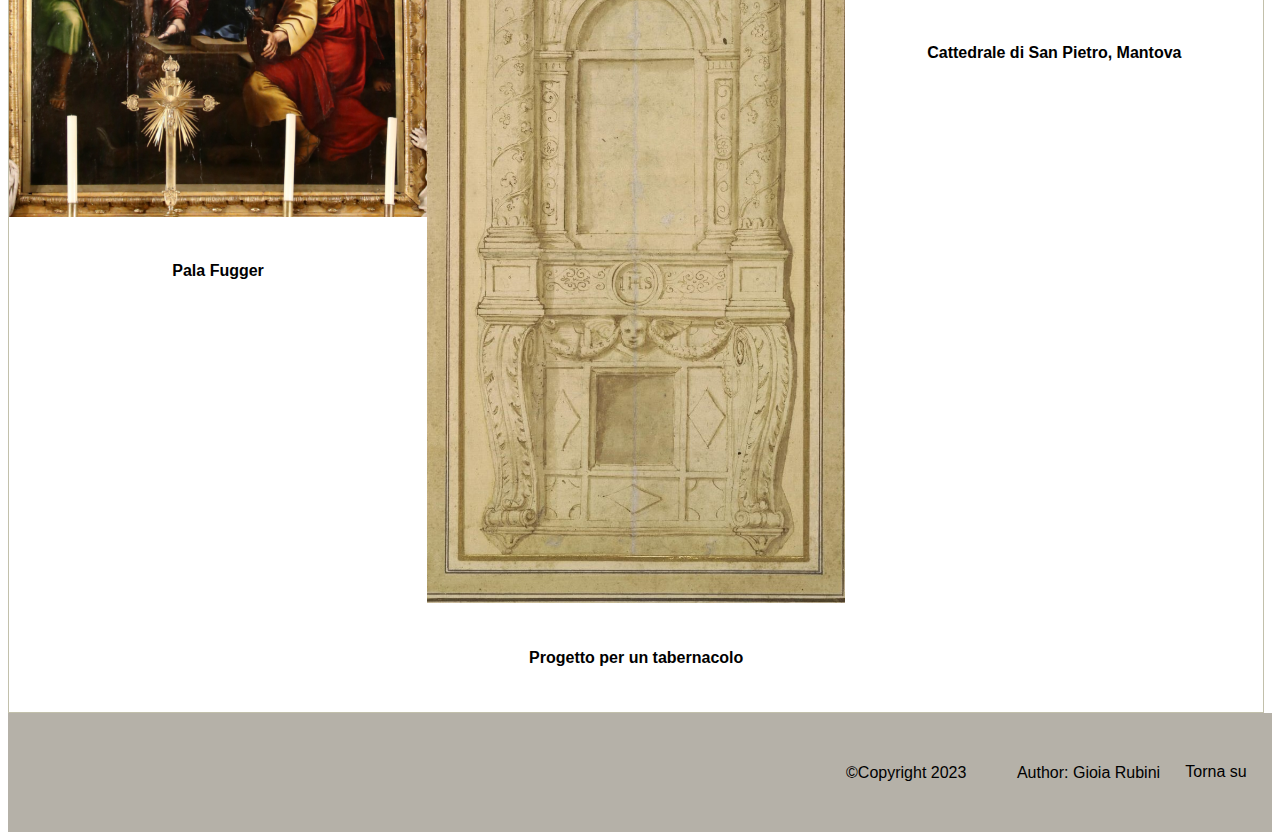
==== commit 20f5f374: "Update adorazione.html" ====
--- a/adorazione.html
+++ b/adorazione.html
@@ -37,39 +37,41 @@
         <main class="mainItem">
             <section>
                 <img src="GiulioRomano-Adorazione_dei_pastori.JPG" class="ImageItem">
-                <article id="contenitoreDati">
-                    <div class="datiOpera">
-                        <span>Titolo:</span>
-                        <p>Adorazione dei pastori con i santi Longino e Giovanni Evangelista</p>
-                    </div>
-                    <div class="datiOpera">
-                        <span>Creatore:   </span>
-                        <p><a href="https://viaf.org/viaf/74007636/" target="_blank" title="Identificativo VIAF di Romano, Giulio">Romano, Giulio</a></p>
-                    </div>
-                    <div class="datiOpera">
-                        <span>Data:   </span>
-                        <p>1535 circa</p>
-                    </div>
-                    <div class="datiOpera">
-                        <span>Dimensioni:   </span>
-                        <p>2,75m(h) x 2,13(l)</p>
-                    </div>
-                    <div class="datiOpera">
-                        <span>Materiali e Tecniche:   </span>
-                        <p>Olio su tavola</p>
-                    </div>
-                    <div class="datiOpera">
-                        <span>Codice identificativo:  </span>
-                        <p>INV 421 ; MR 300</p>
-                    </div>
-                    <div class="datiOpera">
-                        <span>Posizione attuale:   </span>
-                        <p>Musée du Louvre</p>
-                        <a href="https://collections.louvre.fr/en/ark:/53355/cl010066776">Vedi nella collezione online del Louvre</a>
-                    </div>
-                    <br>
-                    <div>
-                    <a href="adorazione.xml" class="xmlbutton">Vai alla versione XML</a>
+                <article class=articoloDati>
+                    <div class="contenitoreDati">
+                        <div class="datiOpera">
+                            <span>Titolo:</span>
+                            <p>Adorazione dei pastori con i santi Longino e Giovanni Evangelista</p>
+                        </div>
+                        <div class="datiOpera">
+                            <span>Creatore:   </span>
+                            <p><a href="https://viaf.org/viaf/74007636/" target="_blank" title="Identificativo VIAF di Romano, Giulio">Romano, Giulio</a></p>
+                        </div>
+                        <div class="datiOpera">
+                            <span>Data:   </span>
+                            <p>1535 circa</p>
+                        </div>
+                        <div class="datiOpera">
+                            <span>Dimensioni:   </span>
+                            <p>2,75m(h) x 2,13(l)</p>
+                        </div>
+                        <div class="datiOpera">
+                            <span>Materiali e Tecniche:   </span>
+                            <p>Olio su tavola</p>
+                        </div>
+                        <div class="datiOpera">
+                            <span>Codice identificativo:  </span>
+                            <p>INV 421 ; MR 300</p>
+                        </div>
+                        <div class="datiOpera">
+                            <span>Posizione attuale:   </span>
+                            <p>Musée du Louvre</p>
+                            <a href="https://collections.louvre.fr/en/ark:/53355/cl010066776">Vedi nella collezione online del Louvre</a>
+                        </div>
+                        <br>
+                        <div>
+                        <a href="adorazione.xml" class="xmlbutton">Vai alla versione XML</a>
+                        </div>
                     </div>
                 </article>
             </section>
